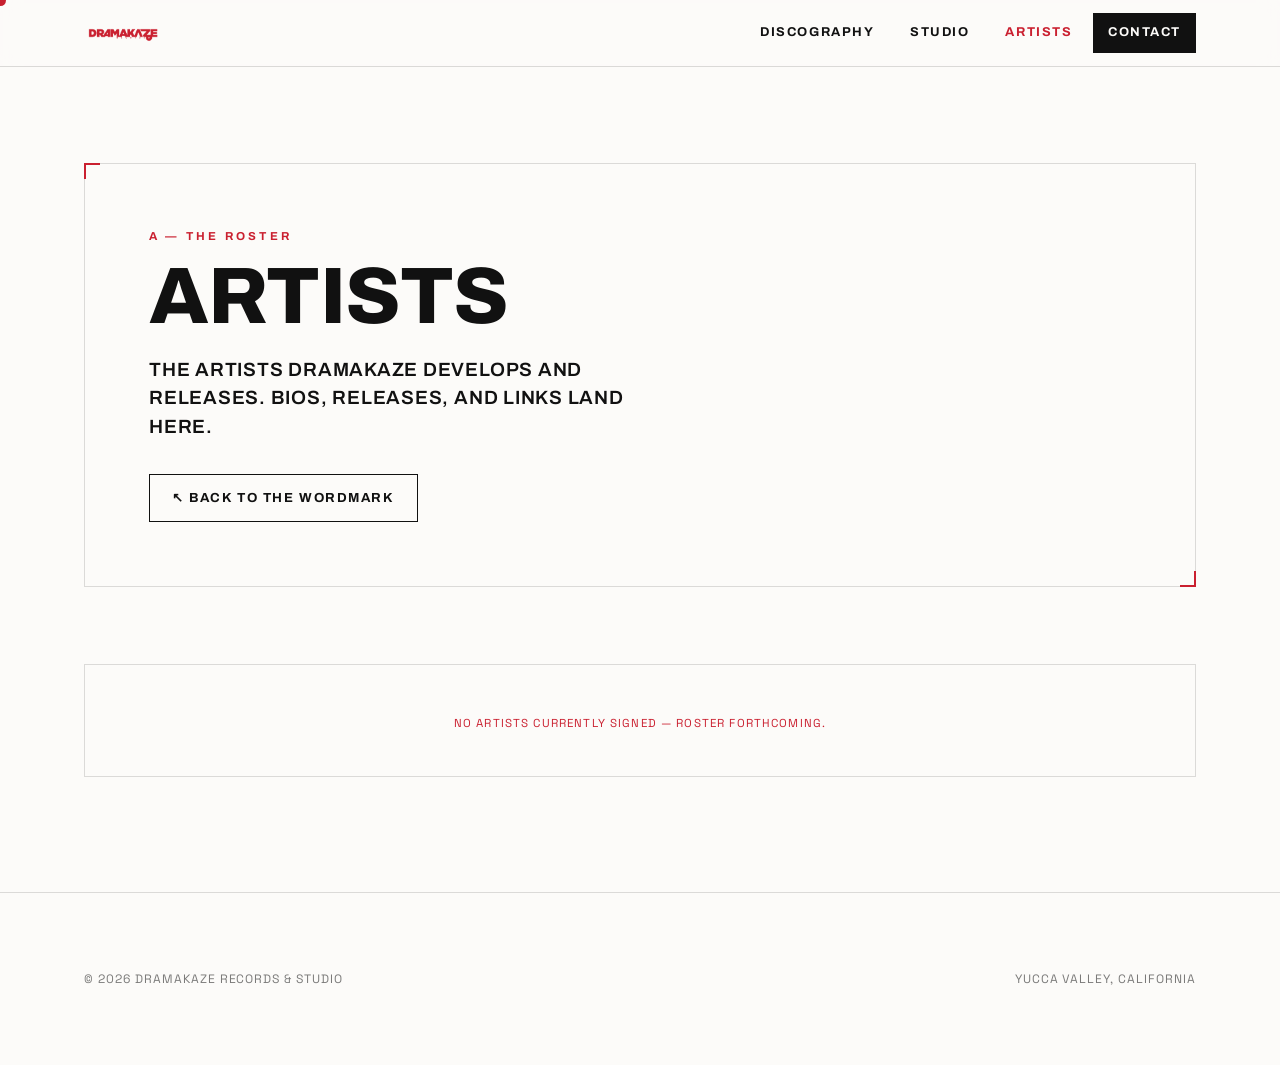
==== artists.html @ ecf3fa9c "Dramakaze Records site" ====
<!DOCTYPE html>
<html lang="en">
<head>
<meta charset="UTF-8" />
<meta name="viewport" content="width=device-width, initial-scale=1.0" />
<title>Artists — Dramakaze Records</title>
<meta name="description" content="Artists — Dramakaze Records, Yucca Valley, California." />
<link rel="icon" type="image/png" href="assets/logo/logomark-red.png" />
<link rel="preconnect" href="https://fonts.googleapis.com" />
<link rel="preconnect" href="https://fonts.gstatic.com" crossorigin />
<link href="https://api.fontshare.com/v2/css?f[]=clash-display@500,600,700&display=swap" rel="stylesheet" />
<link href="https://fonts.googleapis.com/css2?family=Space+Grotesk:wght@400;500;600;700&family=Archivo:wght@600;700;800&display=swap" rel="stylesheet" />
<link rel="stylesheet" href="css/styles.css" />
</head>
<body>
  <div class="cursor-dot" aria-hidden="true"></div>

  <header class="topbar" id="topbar">
    <div class="wrap topbar__inner">
      <a class="topbar__brand" href="index.html" aria-label="Dramakaze Records home">
        <img src="assets/logo/logotype-red.png" alt="Dramakaze Records" />
      </a>
      <nav class="nav" aria-label="Primary">
        <a href="discography.html">Discography</a>
        <a href="studio.html">Studio</a>
        <a href="artists.html" class="is-active">Artists</a>
        <a href="index.html#contact" class="cta">Contact</a>
      </nav>
      <button class="nav-toggle" id="navToggle" aria-label="Menu" aria-expanded="false">
        <span></span><span></span><span></span>
      </button>
    </div>
  </header>

  <section class="hero">
    <div class="wrap">
      <div class="hero__frame">
        <div class="eyebrow">A — The Roster</div>
        <h1 class="section__title" style="margin-top:.8rem; font-size:clamp(2.4rem,7vw,5rem)">Artists</h1>
        <p class="hero__tag" style="margin-top:1.2rem; max-width:46ch">The artists Dramakaze develops and releases. Bios, releases, and links land here.</p>
        <a class="btn" href="index.html" style="margin-top:2rem">&#8598; Back to the wordmark</a>
      </div>
    </div>
  </section>

  <section class="section" style="padding-top:0">
    <div class="wrap">
      <div data-render="artists"></div>
    </div>
  </section>

  <footer class="footer">
    <div class="wrap">
      <div class="footer__bottom" style="border:0; margin-top:0; padding-top:0">
        <span>&copy; 2026 Dramakaze Records &amp; Studio</span>
        <span>Yucca Valley, California</span>
      </div>
    </div>
  </footer>

  <div class="egg" id="egg">&#9210; Needle dropped.</div>
  <script src="js/content.js"></script>
  <script src="js/site.js"></script>
  <script src="js/main.js"></script>
</body>
</html>
---- css/styles.css ----
/* ============================================================
   DRAMAKAZE RECORDS — core stylesheet
   Direction: light / editorial. Clean, minimal, logo-forward.
   Brand red: #CA2030 (sampled from logo package)
   ============================================================ */

:root {
  --red:    #CA2030;
  --red-dk: #A2161F;
  --ink:    #111111;
  --paper:  #FCFBF9;   /* warm off-white */
  --white:  #FFFFFF;
  --line:   rgba(17, 17, 17, 0.14);   /* hairline boundary boxes */
  --line-2: rgba(17, 17, 17, 0.30);
  --muted:  rgba(17, 17, 17, 0.55);

  --maxw: 1240px;
  --gutter: clamp(20px, 5vw, 64px);
  --hair: 1px;

  /* Display: Clash Display — sharp, wide, blocky; echoes the angular logotype.
     Body: Space Grotesk — techy, a little off-grid; deliberately NOT Inter.
     Swap either by changing these two lines + the <link> in the HTML head. */
  --display: "Clash Display", "Archivo", "Arial Narrow", sans-serif;
  --body: "Space Grotesk", "Archivo", system-ui, sans-serif;
}

* { margin: 0; padding: 0; box-sizing: border-box; }

html { scroll-behavior: smooth; }

body {
  font-family: var(--body);
  background: var(--paper);
  color: var(--ink);
  line-height: 1.5;
  -webkit-font-smoothing: antialiased;
  text-rendering: optimizeLegibility;
  overflow-x: hidden;
}

img { max-width: 100%; display: block; }
a { color: inherit; text-decoration: none; }

/* ---- custom cursor (desktop, fine pointer only) ---- */
@media (hover: hover) and (pointer: fine) {
  body.has-mark-cursor,
  body.has-mark-cursor a,
  body.has-mark-cursor button { cursor: none; }

  .cursor-dot {
    position: fixed;
    top: 0; left: 0;
    width: 11px; height: 11px;
    margin: -5.5px 0 0 -5.5px;
    background: var(--red);
    border-radius: 50%;
    pointer-events: none;
    z-index: 9999;
    transition: opacity .2s ease;   /* pinned 1:1 to the cursor, no lag */
    /* over red areas the dot multiplies to a darker red -> reads through;
       over light it stays the brand red */
    mix-blend-mode: multiply;
  }
}

/* ============================================================
   LAYOUT PRIMITIVES
   ============================================================ */
.wrap { max-width: var(--maxw); margin: 0 auto; padding-inline: var(--gutter); }

/* thin boundary boxes — a recurring brand device */
.boxed { border: var(--hair) solid var(--line); }
.rule  { height: var(--hair); background: var(--line); border: 0; }

.eyebrow {
  font-family: var(--display);
  font-weight: 700;
  font-size: .72rem;
  letter-spacing: .28em;
  text-transform: uppercase;
  color: var(--red);
}
.eyebrow.ink { color: var(--ink); }

.section { padding-block: clamp(64px, 9vw, 130px); }
.section__head { display: flex; align-items: baseline; gap: 1rem; justify-content: space-between; margin-bottom: 2.4rem; flex-wrap: wrap; }
.section__title {
  font-family: var(--display);
  font-weight: 800;
  font-size: clamp(1.9rem, 4.4vw, 3.1rem);
  letter-spacing: -0.01em;
  text-transform: uppercase;
  line-height: .98;
}

/* ============================================================
   TOP BAR
   ============================================================ */
.topbar {
  position: sticky; top: 0; z-index: 100;
  background: rgba(252, 251, 249, 0.82);
  backdrop-filter: saturate(140%) blur(10px);
  border-bottom: var(--hair) solid var(--line);
}
.topbar__inner {
  display: flex; align-items: center; justify-content: space-between;
  height: 66px;
}
.topbar__brand { display: flex; align-items: center; gap: 12px; }
.topbar__brand img { height: 26px; width: auto; }
.nav { display: flex; align-items: center; gap: 6px; }
.nav a {
  font-family: var(--display);
  font-weight: 700;
  font-size: .8rem;
  letter-spacing: .12em;
  text-transform: uppercase;
  padding: 9px 14px;
  border: var(--hair) solid transparent;
  transition: border-color .2s ease, color .2s ease;
}
.nav a:hover { border-color: var(--line-2); }
.nav a.is-active { color: var(--red); }
.nav a.cta { background: var(--ink); color: var(--paper); }
.nav a.cta:hover { background: var(--red); border-color: var(--red); }

.nav-toggle { display: none; background: none; border: var(--hair) solid var(--line-2); width: 42px; height: 38px; }
.nav-toggle span { display:block; width: 18px; height: 2px; background: var(--ink); margin: 3px auto; }

/* ============================================================
   HERO — logo as the large primary feature
   ============================================================ */
.hero { position: relative; padding-top: clamp(48px, 8vw, 96px); padding-bottom: clamp(40px, 6vw, 80px); }
.hero__frame { position: relative; border: var(--hair) solid var(--line); padding: clamp(28px, 5vw, 64px); }

/* corner ticks on the hero frame — thin boundary-box motif */
.hero__frame::before, .hero__frame::after {
  content: ""; position: absolute; width: 14px; height: 14px;
  border-color: var(--red); border-style: solid;
}
.hero__frame::before { top: -1px; left: -1px; border-width: 2px 0 0 2px; }
.hero__frame::after  { bottom: -1px; right: -1px; border-width: 0 2px 2px 0; }

.hero__logo {
  width: min(100%, 980px);
  margin: 0 auto;
  display: block;
}
.hero__logo img { width: 100%; }
.hero__meta {
  margin-top: clamp(20px, 3vw, 34px);
  display: flex; justify-content: space-between; align-items: flex-end;
  gap: 1rem; flex-wrap: wrap;
}
.hero__tag {
  font-family: var(--display);
  font-weight: 600;
  font-size: clamp(.95rem, 1.6vw, 1.2rem);
  letter-spacing: .04em;
  text-transform: uppercase;
  max-width: 32ch;
}
.hero__loc { font-size: .8rem; letter-spacing: .16em; text-transform: uppercase; color: var(--muted); }

/* spinning logomark Easter egg */
.spinmark {
  width: clamp(54px, 7vw, 78px); height: auto; cursor: pointer;
  transition: transform .3s ease; flex-shrink: 0;
}
.spinmark.spin { animation: spin33 1.8s cubic-bezier(.2,.7,.2,1); }
@keyframes spin33 { from { transform: rotate(0); } to { transform: rotate(720deg); } }

/* ============================================================
   LOGO-NAV — the homepage IS the wordmark.
   Each letter is a hover-highlit door to a section.
   ============================================================ */
.logohero {
  min-height: calc(100vh - 66px);
  display: flex; flex-direction: column; justify-content: center;
  padding-block: clamp(24px, 5vw, 60px);
}
.logohero .wrap { width: 100%; }

.logo-stage { display: contents; }   /* desktop: no box; logo-nav lays out in .wrap */
.logo-nav {
  position: relative;
  width: 116vw; max-width: none;      /* ultra-maximal — D & E kiss the screen edges */
  margin-left: 50%;
  transform: translateX(-50%);
  aspect-ratio: 1836 / 612;           /* matches the wordmark PNG */
  user-select: none;
}
.logo-nav img { position: absolute; inset: 0; width: 100%; height: 100%; display: block; }
.logo-base { z-index: 1; }
/* crisp, instant shard highlight — jagged clip-paths do the work */
.logo-hi-wrap {
  position: absolute; inset: 0; z-index: 2;
  opacity: 0; transition: opacity .06s linear;
  pointer-events: none;
}
.logo-hi { z-index: 2; }
.logo-zone {                     /* hit area, clipped to the letter's true shape */
  position: absolute; inset: 0;
  z-index: 3; display: block;
}
.logo-zone--rec { z-index: 4; cursor: pointer; }  /* record sits above Z/E */
/* no box — the letter's own ink flipping to black IS the highlight */
.logo-zone[href="#"]:not(.logo-zone--rec) { cursor: default; }

.logo-caption {
  text-align: center;
  margin-top: clamp(20px, 3.5vw, 44px);
  min-height: 2.2em;
}
.logo-caption .lead {
  font-family: var(--display); font-weight: 700; text-transform: uppercase;
  font-size: clamp(1.4rem, 4vw, 2.8rem); letter-spacing: .01em; line-height: 1;
  color: var(--ink);
}
.logo-caption .lead .ar { color: var(--red); }
.logo-caption .hint {
  font-family: var(--body); font-size: .8rem; letter-spacing: .22em;
  text-transform: uppercase; color: var(--muted);
}
.logo-caption .key {
  display: inline-block; min-width: 1.4em; margin-right: .4em;
  color: var(--red); font-weight: 700;
}

/* mobile fallback: list the doors plainly */
.logo-mnav { display: none; }
.logo-mnav a {
  display: flex; justify-content: space-between; align-items: center;
  padding: 16px 4px; border-bottom: 1px solid var(--line);
  font-family: var(--display); font-weight: 700; text-transform: uppercase; letter-spacing: .06em;
}
.logo-mnav a .k { color: var(--red); margin-right: 14px; }
.logo-mnav a[href="#"] { color: var(--muted); }

/* ============================================================
   STRIP / MARQUEE
   ============================================================ */
.strip { border-block: var(--hair) solid var(--line); overflow: hidden; }
.strip__track {
  display: flex; gap: 3rem; padding-block: 14px; white-space: nowrap;
  font-family: var(--display); font-weight: 700; text-transform: uppercase;
  letter-spacing: .14em; font-size: .82rem;
  animation: marquee 28s linear infinite;
}
.strip__track span { color: var(--muted); }
.strip__track b { color: var(--red); }
@keyframes marquee { from { transform: translateX(0); } to { transform: translateX(-50%); } }

/* ============================================================
   ROSTER GRID
   ============================================================ */
.grid { display: grid; gap: var(--hair); background: var(--line); border: var(--hair) solid var(--line); }
.grid--roster { grid-template-columns: repeat(3, 1fr); }
.card {
  background: var(--paper); padding: clamp(20px, 2.4vw, 30px);
  min-height: 230px; display: flex; flex-direction: column; justify-content: space-between;
  transition: background .2s ease, color .2s ease;
}
.card:hover { background: var(--ink); color: var(--paper); }
.card:hover .card__no, .card:hover .card__role { color: rgba(252,251,249,.6); }
.card__no { font-family: var(--display); font-weight: 700; font-size: .78rem; letter-spacing: .14em; color: var(--muted); }
.card__name { font-family: var(--display); font-weight: 800; font-size: clamp(1.4rem, 2.6vw, 2rem); text-transform: uppercase; line-height: 1; margin-top: auto; }
.card__role { font-size: .82rem; letter-spacing: .08em; text-transform: uppercase; color: var(--muted); margin-top: 8px; }
.placeholder-note { color: var(--red); font-size: .72rem; letter-spacing: .1em; text-transform: uppercase; margin-top: 6px; }

/* ============================================================
   RELEASES
   ============================================================ */
.releases { display: grid; grid-template-columns: repeat(4, 1fr); gap: clamp(14px, 1.6vw, 22px); }
.release__art {
  aspect-ratio: 1; border: var(--hair) solid var(--line);
  display: grid; place-items: center; background: var(--white);
  position: relative; overflow: hidden;
}
.release__art img { width: 46%; opacity: .5; }
.release__art::after {
  content: "ART TBD"; position: absolute; bottom: 10px; right: 10px;
  font-family: var(--display); font-size: .6rem; letter-spacing: .18em; color: var(--muted);
}
.release__meta { margin-top: 12px; }
.release__title { font-family: var(--display); font-weight: 800; text-transform: uppercase; font-size: 1rem; line-height: 1; }
.release__sub { font-size: .8rem; color: var(--muted); margin-top: 5px; }

/* ============================================================
   STUDIO CALLOUT
   ============================================================ */
.callout { display: grid; grid-template-columns: 1.1fr .9fr; border: var(--hair) solid var(--line); }
.callout__body { padding: clamp(28px, 4vw, 56px); }
.callout__body p { color: var(--muted); max-width: 46ch; margin-top: 1rem; }
.callout__side {
  border-left: var(--hair) solid var(--line);
  background: var(--ink); color: var(--paper);
  display: grid; place-items: center; padding: 40px;
}
.callout__side img { width: min(60%, 200px); }
.btn {
  display: inline-flex; align-items: center; gap: 10px; margin-top: 1.8rem;
  font-family: var(--display); font-weight: 700; text-transform: uppercase;
  letter-spacing: .12em; font-size: .82rem;
  border: var(--hair) solid var(--ink); padding: 13px 22px;
  transition: background .2s ease, color .2s ease;
}
.btn:hover { background: var(--red); border-color: var(--red); color: var(--white); }
.btn--ghost { border-color: var(--paper); color: var(--paper); }
.btn--ghost:hover { background: var(--paper); color: var(--ink); }

/* ============================================================
   FOOTER
   ============================================================ */
.footer { border-top: var(--hair) solid var(--line); padding-block: clamp(48px, 6vw, 80px); }
.footer__grid { display: grid; grid-template-columns: 1.4fr 1fr 1fr; gap: 2rem; }
.footer__logo { width: 240px; }
.footer h4 { font-family: var(--display); font-weight: 700; font-size: .74rem; letter-spacing: .2em; text-transform: uppercase; color: var(--muted); margin-bottom: 1rem; }
.footer a { display: block; padding: 4px 0; font-size: .92rem; }
.footer a:hover { color: var(--red); }
.footer__addr { font-size: .9rem; color: var(--muted); line-height: 1.7; }
.footer__bottom { display: flex; justify-content: space-between; margin-top: 3rem; padding-top: 1.4rem; border-top: var(--hair) solid var(--line); font-size: .76rem; letter-spacing: .08em; text-transform: uppercase; color: var(--muted); flex-wrap: wrap; gap: 1rem; }

/* hidden easter-egg note */
.egg { position: fixed; inset: auto auto 22px 22px; z-index: 200; background: var(--ink); color: var(--paper); font-family: var(--display); font-weight: 700; font-size: .78rem; letter-spacing: .1em; text-transform: uppercase; padding: 12px 16px; border-left: 3px solid var(--red); opacity: 0; transform: translateY(12px); pointer-events: none; transition: opacity .3s ease, transform .3s ease; }
.egg.show { opacity: 1; transform: translateY(0); }

/* ============================================================
   DATA-DRIVEN CONTENT — disposable photos, cards, credits
   ============================================================ */
.ph-frame { position: relative; border: 1px solid var(--line); background: var(--white); overflow: hidden; }
.ph-frame img { width: 100%; height: 100%; object-fit: cover; display: block; }
.ph-empty { display: grid; place-items: center; }
.ph-empty img { width: 40%; opacity: .45; }
.ph-empty .placeholder-note { position: absolute; bottom: 9px; left: 0; right: 0; text-align: center; }
/* the classic disposable date-stamp */
.ph-stamp {
  position: absolute; right: 8px; bottom: 6px;
  font-family: var(--display); font-weight: 700; font-size: .82rem; letter-spacing: .04em;
  color: #FF8A1F; text-shadow: 0 0 3px rgba(0,0,0,.45);
}
.is-example { opacity: .9; }
.is-example .ph-frame { border-style: dashed; }

.meta-links { display: flex; gap: 14px; margin-top: 11px; flex-wrap: wrap; }
.meta-links a { font-family: var(--display); font-weight: 700; text-transform: uppercase; font-size: .72rem; letter-spacing: .1em; }
.meta-links a:hover { color: var(--red); }
.tag { display: inline-block; font-family: var(--display); font-weight: 700; text-transform: uppercase; font-size: .6rem; letter-spacing: .16em; color: var(--red); border: 1px solid var(--line); padding: 2px 7px; margin-bottom: 9px; }
.player { margin-top: 14px; }
.spotify-embed { width: 100%; display: block; }
.release__title.untitled { color: var(--muted); }
.tracklist { margin: 10px 0 0; padding-left: 1.15em; color: var(--muted); font-size: .8rem; line-height: 1.5; }
.tracklist li { margin: 1px 0; }

/* artist card (roster) */
.art-card { background: var(--paper); border: 0; min-height: 0; padding: 0; display: block; }
.art-card__body { padding: clamp(14px, 1.6vw, 20px); }
.art-card .card__name { margin-top: 6px; }
.art-card:hover { background: var(--paper); color: inherit; }
.art-card:hover .ph-frame { border-color: var(--red); }
.art-card:hover .card__name { color: var(--red); }

/* discography grid with players */
.releases--disc { grid-template-columns: repeat(3, 1fr); }

/* artist detail rows */
.artist-row { display: grid; grid-template-columns: 300px 1fr; gap: clamp(20px, 3vw, 44px); padding-block: clamp(26px, 3.5vw, 48px); border-top: 1px solid var(--line); align-items: start; }
.artist-row:first-child { border-top: 0; }
.artist-row__name { font-family: var(--display); font-weight: 800; text-transform: uppercase; font-size: clamp(1.7rem, 3.4vw, 2.6rem); line-height: .98; }
.artist-row__body p { color: var(--muted); max-width: 62ch; margin: .9rem 0; }

/* studio credits list */
.credit-row { display: flex; justify-content: space-between; align-items: baseline; gap: 1.2rem; padding: 15px 0; border-bottom: 1px solid var(--line); flex-wrap: wrap; }
.credit-row .who { font-family: var(--display); font-weight: 700; text-transform: uppercase; letter-spacing: .03em; }
.credit-row .who small { display: block; font-family: var(--body); font-weight: 400; text-transform: none; letter-spacing: 0; color: var(--muted); margin-top: 2px; }
.credit-row .what { color: var(--red); font-family: var(--display); font-weight: 700; text-transform: uppercase; font-size: .76rem; letter-spacing: .12em; white-space: nowrap; }

/* ============================================================
   RESPONSIVE
   ============================================================ */
@media (max-width: 900px) {
  .nav { display: none; }
  .nav-toggle { display: block; }
  /* MOBILE: the whole wordmark turns 90° — scroll D -> E, each letter still
     tappable at maximal size. Wild on purpose, not the most UI-friendly. */
  .logohero { min-height: auto; padding-block: 0; }
  .logo-caption { display: none; }
  .logo-mnav { display: none; }
  .logo-stage {
    display: block; position: relative;
    width: 100vw; height: 475vw;          /* scroll length of the rotated word */
    margin-left: 50%; transform: translateX(-50%);
    overflow: hidden;
  }
  .logo-nav {
    position: absolute; top: 0; left: 0;
    width: 487.7vw; height: 162.6vw;      /* 3:1; rotated -> fills the screen width */
    max-width: none; margin: 0; aspect-ratio: auto;
    transform-origin: 0 0;
    transform: translate(119.2vw, 0) rotate(90deg);
  }
  .topbar.open .nav {
    display: flex; flex-direction: column; align-items: stretch;
    position: absolute; top: 66px; left: 0; right: 0;
    background: var(--paper); border-bottom: var(--hair) solid var(--line);
    padding: 10px var(--gutter) 18px;
  }
  .topbar.open .nav a { border: 0; border-bottom: var(--hair) solid var(--line); padding: 14px 0; }
  .grid--roster { grid-template-columns: repeat(2, 1fr); }
  .releases { grid-template-columns: repeat(2, 1fr); }
  .releases--disc { grid-template-columns: repeat(2, 1fr); }
  .artist-row { grid-template-columns: 1fr; }
  .callout { grid-template-columns: 1fr; }
  .callout__side { border-left: 0; border-top: var(--hair) solid var(--line); }
  .footer__grid { grid-template-columns: 1fr 1fr; }
}
@media (max-width: 560px) {
  .grid--roster { grid-template-columns: 1fr; }
  .hero__meta { flex-direction: column; align-items: flex-start; }
  .footer__grid { grid-template-columns: 1fr; }
}
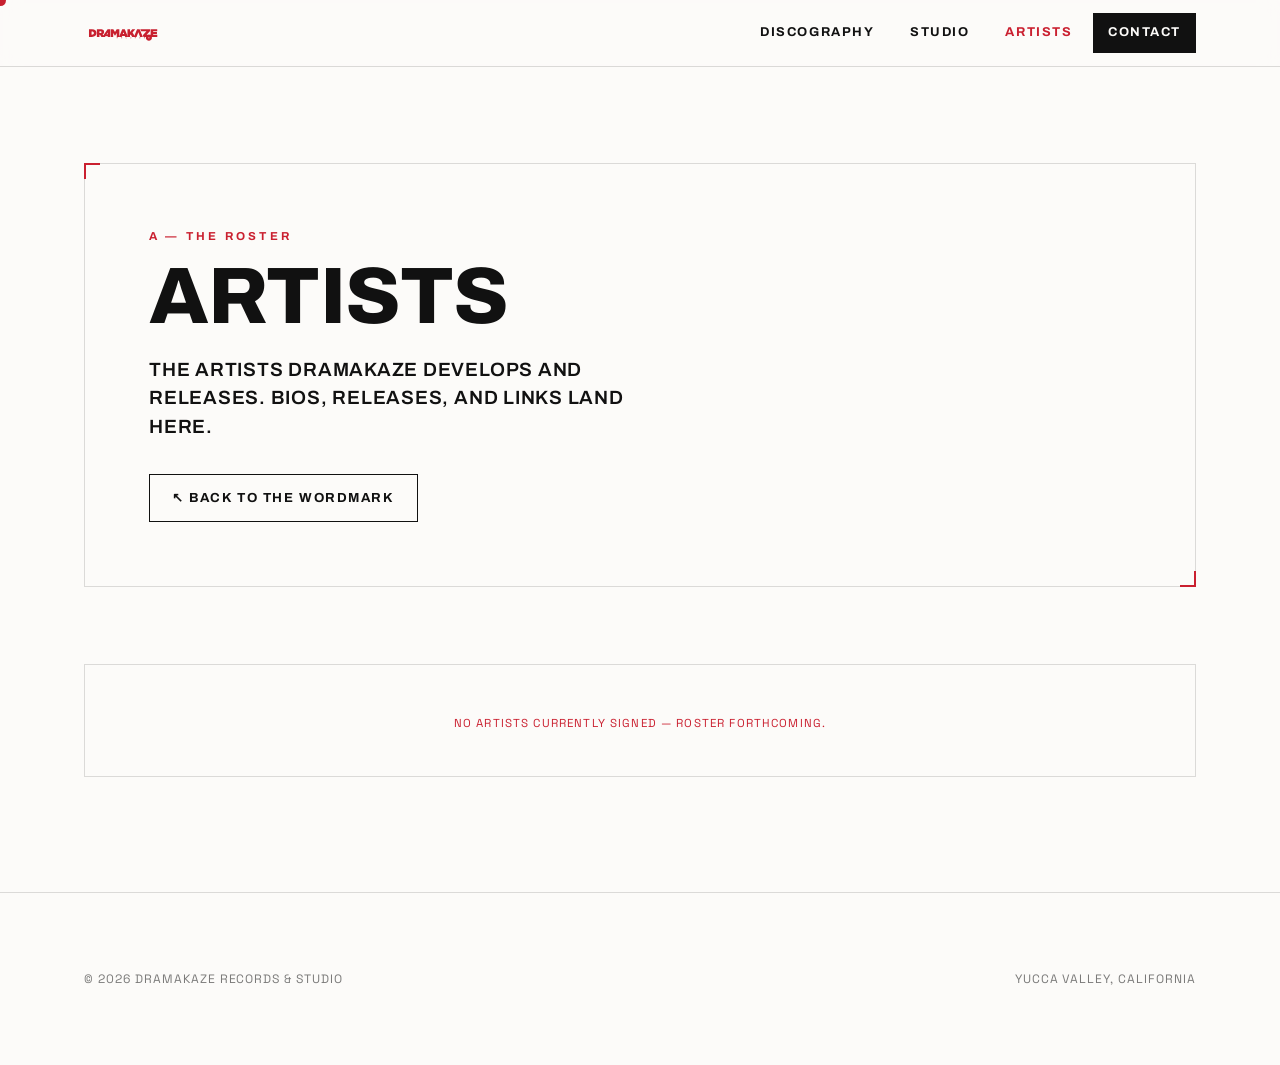
==== commit 18fcd7a3: "vector logo for crisp mobile" ====
--- a/artists.html
+++ b/artists.html
@@ -18,7 +18,7 @@
   <header class="topbar" id="topbar">
     <div class="wrap topbar__inner">
       <a class="topbar__brand" href="index.html" aria-label="Dramakaze Records home">
-        <img src="assets/logo/logotype-red.png" alt="Dramakaze Records" />
+        <img src="assets/logo/logotype-red.svg" alt="Dramakaze Records" />
       </a>
       <nav class="nav" aria-label="Primary">
         <a href="discography.html">Discography</a>
--- a/css/styles.css
+++ b/css/styles.css
@@ -389,16 +389,16 @@
   .logo-mnav { display: none; }
   .logo-stage {
     display: block; position: relative;
-    width: 100vw; height: 475vw;          /* scroll length of the rotated word */
+    width: 100vw; height: 500vw;          /* scroll length of the rotated word */
     margin-left: 50%; transform: translateX(-50%);
     overflow: hidden;
   }
   .logo-nav {
-    position: absolute; top: 0; left: 0;
+    position: absolute; top: 50%; left: 50%;   /* element centre -> screen centre */
     width: 487.7vw; height: 162.6vw;      /* 3:1; rotated -> fills the screen width */
     max-width: none; margin: 0; aspect-ratio: auto;
-    transform-origin: 0 0;
-    transform: translate(119.2vw, 0) rotate(90deg);
+    transform-origin: center center;
+    transform: translate(-50%, -50%) rotate(90deg);
   }
   .topbar.open .nav {
     display: flex; flex-direction: column; align-items: stretch;
